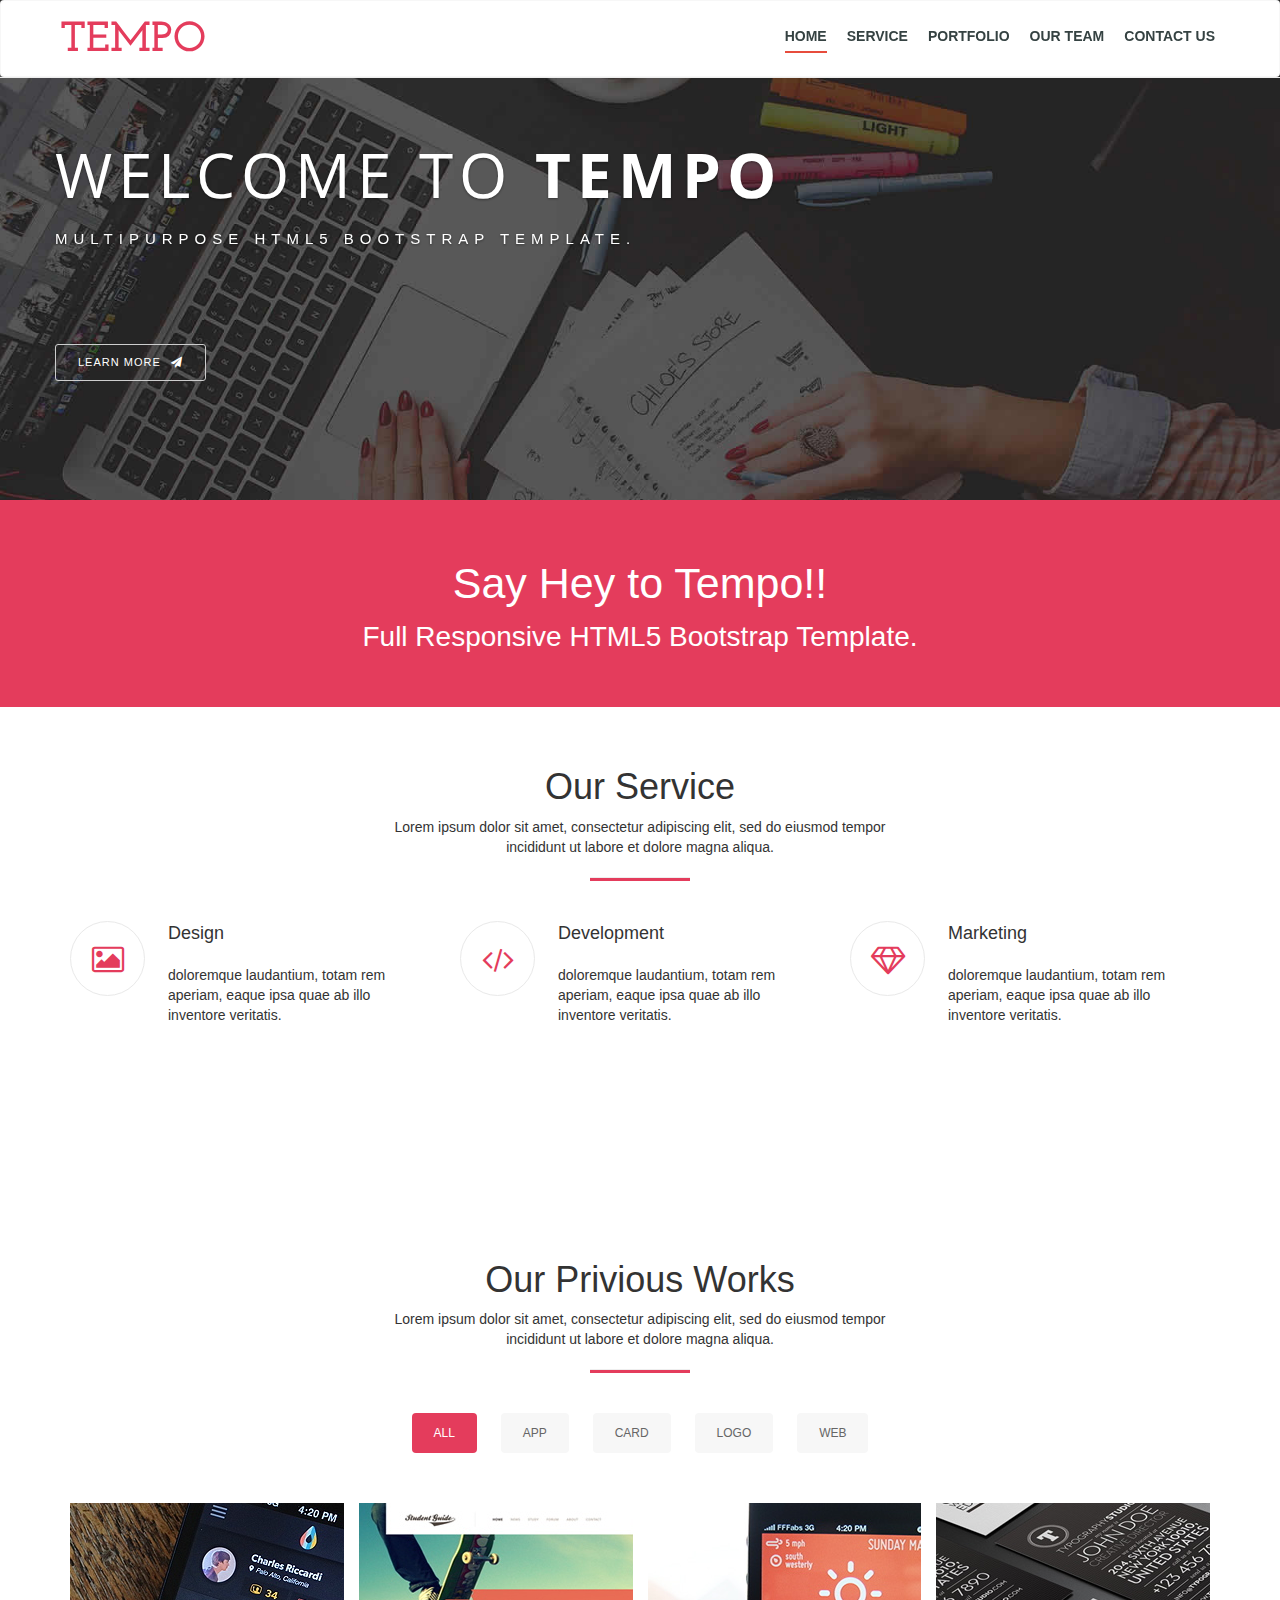
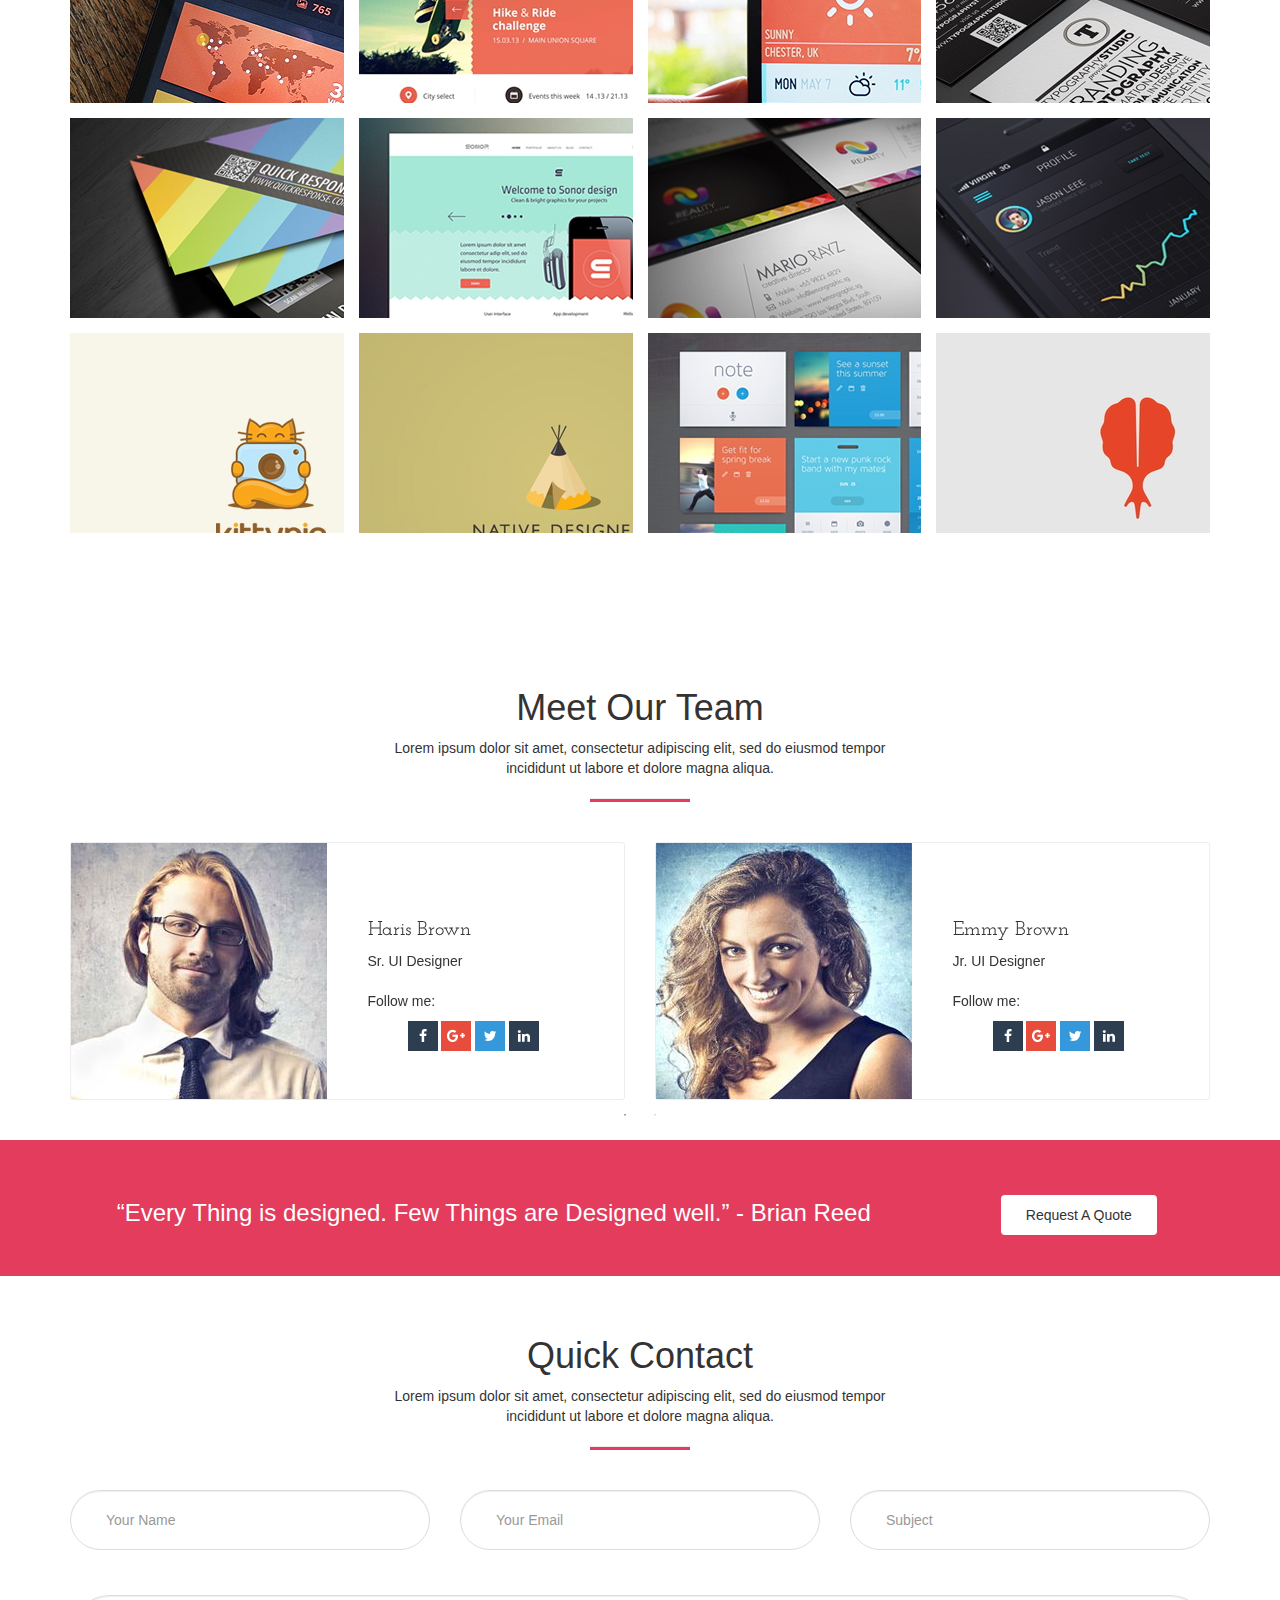
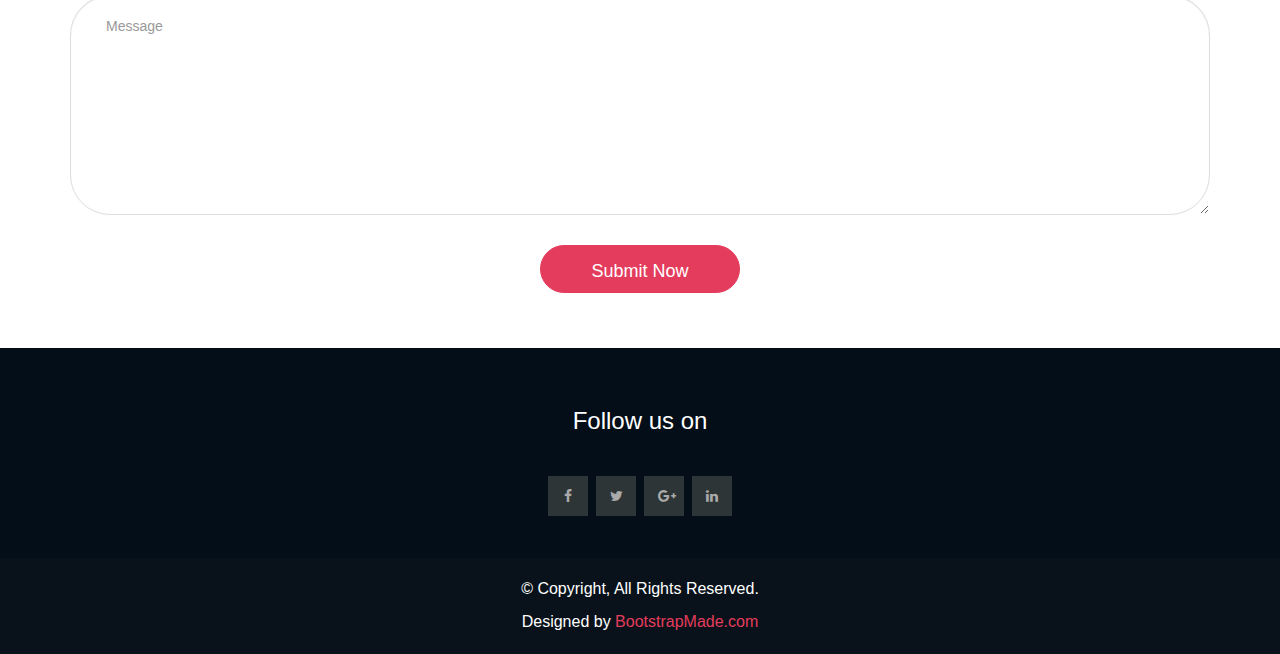
==== Tempo/index.html @ afe63075 "Memasukkan Tampilan Awal InFast" ====
<!DOCTYPE html>
<html lang="en" class=" js no-touch">

<head>
  <title> InFast </title>
  <meta charset="utf-8">
  <meta name="viewport" content="width=device-width, initial-scale=1">
  <link rel="stylesheet" href="css/bootstrap.min.css">
  <link rel="stylesheet" type="text/css" href="css/font-awesome.min.css">
  <link href='https://fonts.googleapis.com/css?family=Open+Sans:300,600|Raleway:600,300|Josefin+Slab:400,700,600italic,600,400italic' rel='stylesheet' type='text/css'>
  <link rel="stylesheet" type="text/css" href="css/slick-team-slider.css" />
  <link rel="stylesheet" type="text/css" href="css/style.css">
  <!-- =======================================================
    Theme Name: Tempo
    Theme URL: https://bootstrapmade.com/tempo-free-onepage-bootstrap-theme/
    Author: BootstrapMade.com
    Author URL: https://bootstrapmade.com
  ======================================================= -->
</head>

<body>
  <!--HEADER START-->
  <div class="main-navigation navbar-fixed-top">
    <nav class="navbar navbar-default">
      <div class="container">
        <div class="navbar-header">
          <button type="button" class="navbar-toggle" data-toggle="collapse" data-target="#myNavbar">
			    <span class="icon-bar"></span>
			    <span class="icon-bar"></span>
			    <span class="icon-bar"></span>
			  </button>
          <a class="navbar-brand" href="index.html">Tempo</a>
        </div>
        <div class="collapse navbar-collapse" id="myNavbar">
          <ul class="nav navbar-nav navbar-right">
            <li class="active"><a href="#banner">Home</a></li>
            <li><a href="#service">Service</a></li>
            <li><a href="#portfolio">Portfolio</a></li>
            <li><a href="#about">Our Team</a></li>
            <li><a href="#contact">Contact Us</a></li>
          </ul>
        </div>
      </div>
    </nav>
  </div>
  <!--HEADER END-->

  <!--BANNER START-->
  <div id="banner" class="section-padding">
    <div class="container">
      <div class="row">
        <div class="jumbotron">
          <h1 class="small">Welcome To <span class="bold">Tempo</span></h1>
          <p class="big">Multipurpose HTML5 Bootstrap template.</p>
          <a href="#" class="btn btn-banner">Learn More<i class="fa fa-send"></i></a>
        </div>
      </div>
    </div>
  </div>
  <!--BANNER END-->

  <!--CTA1 START-->
  <div class="cta-1">
    <div class="container">
      <div class="row text-center white">
        <h1 class="cta-title">Say Hey to Tempo!!</h1>
        <p class="cta-sub-title">Full Responsive HTML5 Bootstrap Template.</p>
      </div>
    </div>
  </div>
  <!--CTA1 END-->

  <!--SERVICE START-->
  <div id="service" class="section-padding">
    <div class="container">
      <div class="row">
        <div class="page-title text-center">
          <h1>Our Service</h1>
          <p>Lorem ipsum dolor sit amet, consectetur adipiscing elit, sed do eiusmod tempor <br>incididunt ut labore et dolore magna aliqua. </p>
          <hr class="pg-titl-bdr-btm"></hr>
        </div>
        <div class="col-md-4">
          <div class="service-box">
            <div class="service-icon"><i class="fa fa-picture-o"></i></div>
            <div class="service-text">
              <h3>Design</h3>
              <p> doloremque laudantium, totam rem aperiam, eaque ipsa quae ab illo inventore veritatis.</p>
            </div>
          </div>
        </div>
        <div class="col-md-4">
          <div class="service-box">
            <div class="service-icon"><i class="fa fa fa-code"></i></div>
            <div class="service-text">
              <h3>Development</h3>
              <p> doloremque laudantium, totam rem aperiam, eaque ipsa quae ab illo inventore veritatis.</p>
            </div>
          </div>
        </div>
        <div class="col-md-4">
          <div class="service-box">
            <div class="service-icon"><i class="fa fa-diamond"></i></div>
            <div class="service-text">
              <h3>Marketing</h3>
              <p> doloremque laudantium, totam rem aperiam, eaque ipsa quae ab illo inventore veritatis.</p>
            </div>
          </div>
        </div>
      </div>
    </div>
  </div>
  <!--SERVICE END-->
  <div id="portfolio">
    <div class="container">
      <div class="page-title text-center">
        <h1>Our Privious Works</h1>
        <p>Lorem ipsum dolor sit amet, consectetur adipiscing elit, sed do eiusmod tempor <br>incididunt ut labore et dolore magna aliqua. </p>
        <hr class="pg-titl-bdr-btm"></hr>
      </div>
      <div class="row">
        <div class="col-lg-12">
          <ul id="portfolio-flters">
            <li data-filter=".filter-app, .filter-card, .filter-logo, .filter-web" class="filter-active">All</li>
            <li data-filter=".filter-app">App</li>
            <li data-filter=".filter-card">Card</li>
            <li data-filter=".filter-logo">Logo</li>
            <li data-filter=".filter-web">Web</li>
          </ul>
        </div>
      </div>

      <div class="row" id="portfolio-wrapper">
        <div class="col-lg-3 col-md-6 portfolio-item filter-app">
          <a href="">
            <img src="img/portfolio/app1.jpg" alt="">
            <div class="details">
              <h4>App 1</h4>
              <span>Alored dono par</span>
            </div>
          </a>
        </div>

        <div class="col-lg-3 col-md-6 portfolio-item filter-web">
          <a href="">
            <img src="img/portfolio/web2.jpg" alt="">
            <div class="details">
              <h4>Web 2</h4>
              <span>Alored dono par</span>
            </div>
          </a>
        </div>

        <div class="col-lg-3 col-md-6 portfolio-item filter-app">
          <a href="">
            <img src="img/portfolio/app3.jpg" alt="">
            <div class="details">
              <h4>App 3</h4>
              <span>Alored dono par</span>
            </div>
          </a>
        </div>

        <div class="col-lg-3 col-md-6 portfolio-item filter-card">
          <a href="">
            <img src="img/portfolio/card1.jpg" alt="">
            <div class="details">
              <h4>Card 1</h4>
              <span>Alored dono par</span>
            </div>
          </a>
        </div>

        <div class="col-lg-3 col-md-6 portfolio-item filter-card">
          <a href="">
            <img src="img/portfolio/card2.jpg" alt="">
            <div class="details">
              <h4>Card 2</h4>
              <span>Alored dono par</span>
            </div>
          </a>
        </div>

        <div class="col-lg-3 col-md-6 portfolio-item filter-web">
          <a href="">
            <img src="img/portfolio/web3.jpg" alt="">
            <div class="details">
              <h4>Web 3</h4>
              <span>Alored dono par</span>
            </div>
          </a>
        </div>

        <div class="col-lg-3 col-md-6 portfolio-item filter-card">
          <a href="">
            <img src="img/portfolio/card3.jpg" alt="">
            <div class="details">
              <h4>Card 3</h4>
              <span>Alored dono par</span>
            </div>
          </a>
        </div>

        <div class="col-lg-3 col-md-6 portfolio-item filter-app">
          <a href="">
            <img src="img/portfolio/app2.jpg" alt="">
            <div class="details">
              <h4>App 2</h4>
              <span>Alored dono par</span>
            </div>
          </a>
        </div>

        <div class="col-lg-3 col-md-6 portfolio-item filter-logo">
          <a href="">
            <img src="img/portfolio/logo1.jpg" alt="">
            <div class="details">
              <h4>Logo 1</h4>
              <span>Alored dono par</span>
            </div>
          </a>
        </div>

        <div class="col-lg-3 col-md-6 portfolio-item filter-logo">
          <a href="">
            <img src="img/portfolio/logo3.jpg" alt="">
            <div class="details">
              <h4>Logo 3</h4>
              <span>Alored dono par</span>
            </div>
          </a>
        </div>

        <div class="col-lg-3 col-md-6 portfolio-item filter-web">
          <a href="">
            <img src="img/portfolio/web1.jpg" alt="">
            <div class="details">
              <h4>Web 1</h4>
              <span>Alored dono par</span>
            </div>
          </a>
        </div>

        <div class="col-lg-3 col-md-6 portfolio-item filter-logo">
          <a href="">
            <img src="img/portfolio/logo2.jpg" alt="">
            <div class="details">
              <h4>Logo 2</h4>
              <span>Alored dono par</span>
            </div>
          </a>
        </div>
      </div>
    </div>
  </div>

  <!--TEAM START-->
  <div id="about" class="section-padding">
    <div class="container">
      <div class="row">
        <div class="page-title text-center">
          <h1>Meet Our Team</h1>
          <p>Lorem ipsum dolor sit amet, consectetur adipiscing elit, sed do eiusmod tempor <br>incididunt ut labore et dolore magna aliqua. </p>
          <hr class="pg-titl-bdr-btm"></hr>
        </div>
        <div class="autoplay">
          <div class="col-md-6">
            <div class="team-info">
              <div class="img-sec">
                <img src="img/agent1.jpg" class="img-responsive">
              </div>
              <div class="fig-caption">
                <h3>Haris Brown</h3>
                <p class="marb-20">Sr. UI Designer</p>
                <p>Follow me:</p>
                <ul class="team-social">
                  <li class="bgblue-dark"><a href="#"><i class="fa fa-facebook"></i></a></li>
                  <li class="bgred"><a href="#"><i class="fa fa-google-plus"></i></a></li>
                  <li class="bgblue-light"><a href="#"><i class="fa fa-twitter"></i></a></li>
                  <li class="bgblue-dark"><a href="#"><i class="fa fa-linkedin"></i></a></li>
                </ul>
              </div>
            </div>
          </div>
          <div class="col-md-6">
            <div class="team-info">
              <div class="img-sec">
                <img src="img/agent2.jpg" class="img-responsive">
              </div>
              <div class="fig-caption">
                <h3>Emmy Brown</h3>
                <p class="marb-20">Jr. UI Designer</p>
                <p>Follow me:</p>
                <ul class="team-social">
                  <li class="blue-dark"><a href="#"><i class="fa fa-facebook"></i></a></li>
                  <li class="red"><a href="#"><i class="fa fa-google-plus"></i></a></li>
                  <li class="blue-light"><a href="#"><i class="fa fa-twitter"></i></a></li>
                  <li class="blue-dark"><a href="#"><i class="fa fa-linkedin"></i></a></li>
                </ul>
              </div>
            </div>
          </div>
          <div class="col-md-6">
            <div class="team-info">
              <div class="img-sec">
                <img src="img/agent3.jpg" class="img-responsive">
              </div>
              <div class="fig-caption">
                <h3>Iain Dante</h3>
                <p class="marb-20">Jr. UI Designer</p>
                <p>Follow me:</p>
                <ul class="team-social">
                  <li class="blue-dark"><a href="#"><i class="fa fa-facebook"></i></a></li>
                  <li class="red"><a href="#"><i class="fa fa-google-plus"></i></a></li>
                  <li class="blue-light"><a href="#"><i class="fa fa-twitter"></i></a></li>
                  <li class="blue-dark"><a href="#"><i class="fa fa-linkedin"></i></a></li>
                </ul>
              </div>
            </div>
          </div>
          <div class="col-md-6">
            <div class="team-info">
              <div class="img-sec">
                <img src="img/agent4.jpg" class="img-responsive">
              </div>
              <div class="fig-caption">
                <h3>Kate Haris</h3>
                <p class="marb-20">Jr. UI Designer</p>
                <p>Follow me:</p>
                <ul class="team-social">
                  <li class="blue-dark"><a href="#"><i class="fa fa-facebook"></i></a></li>
                  <li class="red"><a href="#"><i class="fa fa-google-plus"></i></a></li>
                  <li class="blue-light"><a href="#"><i class="fa fa-twitter"></i></a></li>
                  <li class="blue-dark"><a href="#"><i class="fa fa-linkedin"></i></a></li>
                </ul>
              </div>
            </div>
          </div>
        </div>
      </div>
    </div>
  </div>
  <!--TEAM END-->

  <!--CTA2 START-->
  <div class="cta2">
    <div class="container">
      <div class="row white text-center">
        <h3 class="wd75 fnt-24">“Every Thing is designed. Few Things are Designed well.” - Brian Reed</h3>
        <p class="cta-sub-title"></p>
        <a href="#" class="btn btn-default">Request A Quote</a>
      </div>
    </div>
  </div>
  <!--CTA2 END-->

  <!--CONTACT START-->
  <div id="contact" class="section-padding">
    <div class="container">
      <div class="row">
        <div class="page-title text-center">
          <h1>Quick Contact</h1>
          <p>Lorem ipsum dolor sit amet, consectetur adipiscing elit, sed do eiusmod tempor <br>incididunt ut labore et dolore magna aliqua. </p>
          <hr class="pg-titl-bdr-btm"></hr>
        </div>
        <div id="sendmessage">Your message has been sent. Thank you!</div>
        <div id="errormessage"></div>

        <div class="form-sec">
          <form action="" method="post" role="form" class="contactForm">
            <div class="col-md-4 form-group">
              <input type="text" name="name" class="form-control text-field-box" id="name" placeholder="Your Name" data-rule="minlen:4" data-msg="Please enter at least 4 chars" />
              <div class="validation"></div>
            </div>
            <div class="col-md-4 form-group">
              <input type="email" class="form-control text-field-box" name="email" id="email" placeholder="Your Email" data-rule="email" data-msg="Please enter a valid email" />
              <div class="validation"></div>
            </div>
            <div class="col-md-4 form-group">
              <input type="text" class="form-control text-field-box" name="subject" id="subject" placeholder="Subject" data-rule="minlen:4" data-msg="Please enter at least 8 chars of subject" />
              <div class="validation"></div>
            </div>
            <div class="col-md-12 form-group">
              <textarea class="form-control text-field-box" name="message" rows="5" data-rule="required" data-msg="Please write something for us" placeholder="Message"></textarea>
              <div class="validation"></div>

              <button class="button-medium" id="contact-submit" type="submit" name="contact">Submit Now</button>
            </div>
          </form>
        </div>
      </div>
    </div>
  </div>
  <!--CONTACT END-->

  <!--FOOTER START-->
  <footer class="footer section-padding">
    <div class="container">
      <div class="row">
        <div style="visibility: visible; animation-name: zoomIn;" class="col-sm-12 text-center wow zoomIn">
          <h3>Follow us on</h3>
          <div class="footer_social">
            <ul>
              <li><a class="f_facebook" href="#"><i class="fa fa-facebook"></i></a></li>
              <li><a class="f_twitter" href="#"><i class="fa fa-twitter"></i></a></li>
              <li><a class="f_google" href="#"><i class="fa fa-google-plus"></i></a></li>
              <li><a class="f_linkedin" href="#"><i class="fa fa-linkedin"></i></a></li>
            </ul>
          </div>
        </div>
        <!--- END COL -->
      </div>
      <!--- END ROW -->
    </div>
    <!--- END CONTAINER -->
  </footer>
  <!--FOOTER END-->
  <div class="footer-bottom">
    <div class="container">
      <div style="visibility: visible; animation-name: zoomIn;" class="col-md-12 text-center wow zoomIn">
        <div class="footer_copyright">
          <p> © Copyright, All Rights Reserved.</p>
          <div class="credits">
            <!--
              All the links in the footer should remain intact.
              You can delete the links only if you purchased the pro version.
              Licensing information: https://bootstrapmade.com/license/
              Purchase the pro version with working PHP/AJAX contact form: https://bootstrapmade.com/buy/?theme=Tempo
            -->
            Designed by <a href="https://bootstrapmade.com/">BootstrapMade.com</a>
          </div>
        </div>
      </div>
    </div>
  </div>
  <script src="js/jquery.min.js"></script>
  <script src="js/jquery.easing.min.js"></script>
  <script src="js/bootstrap.min.js"></script>
  <script type="text/javascript" src="js/slick.min.js"></script>
  <script type="text/javascript" src="js/custom.js"></script>
  <script src="contactform/contactform.js"></script>

</body>

</html>
---- Tempo/css/style.css ----
/*
    Theme Name: Tempo
    Theme URL: https://bootstrapmade.com/tempo-free-onepage-bootstrap-theme/
    Author: BootstrapMade.com
    Author URL: https://bootstrapmade.com
*/

/**************************************
link & button
**************************************/
.white
{
	color:#fff !important;
}
h1.cta-title
{
	font-size: 43px;
}
h1
{
	font-size: 36px;
}
/**************************************
Header
**************************************/
.section-padding
{
	padding: 40px 0px;
}
.main-navigation
{
    border-bottom: 1px solid #eee;
}
.navbar-default {
    background-color: #fff;
    border-color: rgba(231, 231, 231, 0.33);
    padding: 20px 0px;
}

.navbar-default .navbar-nav > .active > a, .navbar-default .navbar-nav > .active > a:focus, .navbar-default .navbar-nav > .active > a:hover {
    color: #354242;
    background-color: #fff;
}
.navbar-nav {
    padding-top: 5px;
}

.navbar-default .navbar-nav > .active > a,.navbar-default .navbar-nav > li > a:hover, .navbar-default .navbar-nav > li > a:focus
{
	border-bottom: 2px solid #E74C3C;
    outline: none;
}
.navbar {
	min-height: inherit;
	margin-bottom: 0px;
}
.navbar-brand {
	height: inherit;
	font-family: 'Josefin Slab', serif;
	font-weight: 700;
	text-transform: uppercase;
	padding: 5px;
    font-size: 42px;
    margin-top: 5px;
}

.navbar-default .navbar-brand {
    color: #e43c5c;
}

.navbar-default .navbar-nav > li > a {
	color: #354242;
	font-weight: 600;
	text-transform: uppercase;
	margin: 0px 10px;
	padding-bottom: 5px;
	font-size: 14px;
}
.nav > li > a
{
	padding: 0px;
}
.jumbotron
{
    background-color: transparent;
    padding-top: 90px;
}
.jumbotron p.big
{
    line-height: 21px;
    border-width: 0px;
    margin: 0px;
    padding: 0px;
    letter-spacing: 6px;
    font-size: 15px;
    color: #fff;
    text-transform: uppercase;
    font-weight: 400;
    color: #ffffff;
    -webkit-filter: drop-shadow(0 1px 1px rgba(0, 0, 0, 0.4));
    -moz-filter: drop-shadow(0 1px 1px rgba(0, 0, 0, 0.4));
    -ms-filter: drop-shadow(0 1px 1px rgba(0, 0, 0, 0.4));
    filter: drop-shadow(0 1px 1px rgba(0, 0, 0, 0.4));
    padding-top: 10px;
}
a.btn-banner {
    border: 1px solid #cdcdcd;
    padding: 12px 22px;
    line-height: 0px;
    border-radius: 3px;
    font-family: 'Montserrat', sans-serif;
    font-weight: 400;
    font-size: 11px;
    text-transform: uppercase;
    color: #ffffff;
    letter-spacing: 1px;
    display: inline-block;
    margin-top: 95px;
}
a.btn-banner i
{
    padding-left: 10px;
}
a.btn-banner:hover, a.btn-banner:focus
{
    background-color: #e43c5c;
    color: #fff;
    border-color: #E74C3C;
    display: inline-block;
}
.bold
{
    font-weight: bold;
}
.bor-btm
{
    width: 100px;
    height: 1px;
    background-color: #ddd;
    margin-bottom: 85px;
}
.jumbotron h1.small
{
    line-height: 88px;
    border-width: 0px;
    margin: 0px;
    padding: 0px;
    font-family: 'Open Sans', sans-serif;
    font-size: 62px;
    letter-spacing: 6px;
    text-transform: uppercase;
    font-weight: 400;
    color: #ffffff;
    -webkit-filter: drop-shadow(0 1px 1px rgba(0, 0, 0, 0.4));
    -moz-filter: drop-shadow(0 1px 1px rgba(0, 0, 0, 0.4));
    -ms-filter: drop-shadow(0 1px 1px rgba(0, 0, 0, 0.4));
    filter: drop-shadow(0 1px 1px rgba(0, 0, 0, 0.4));
}
.container .jumbotron, .container-fluid .jumbotron {
    padding-right: 60px;
    padding-left: 0px;
}
.bgblue-dark
{
    background-color: #2C3E50;
}
.bgblue-light
{
    background-color: #3498DB;
}
.bgred
{
    background-color: #E74C3C;
}
.wrk-title
{
    cursor: pointer;
}
.cta-1, .cta2
{
	background-color: #e43c5c;
	padding: 40px 0px;
}
p.cta-sub-title
{
	font-size: 28px;
}
.pg-titl-bdr-btm
{
	width: 100px;
	height: 3px;
	background-color: #e43c5c;
}
.service-box {
    margin: 0 0 60px;
    display: inline-block;
}
.service-box .service-icon {
    width: 75px;
    height: 75px;
    border-radius: 50px;
    overflow: hidden;
    border: 1px solid #e9e9e9;
    line-height: 75px;
    text-align: center;
    color: #e43c5c;
    font-size: 30px;
    margin-right: 23px;
    float: left;
    -webkit-transition: all 0.5s ease 0s;
    -moz-transition: all 0.5s ease 0s;
    -ms-transition: all 0.5s ease 0s;
    transition: all 0.5s ease 0s;
}
.service-box .service-text {
    width: 70%;
    float: left;
    margin-bottom: 20px;
}
.service-box .service-text h3 {
    margin: 0 0 20px 0;
    padding: 0 0 0 0;
    font-size: 18px;
    line-height: 24px;
    color: #333333;
    font-weight: 400;
    -webkit-transition: all 0.5s ease 0s;
    -moz-transition: all 0.5s ease 0s;
    -ms-transition: all 0.5s ease 0s;
    transition: all 0.5s ease 0s;
}
.page-title
{
	margin-bottom: 40px;
}



.fil-btn .active
{
	background-color: #e43c5c;
}
.img-sec, .fig-caption
{
	width: 50%;
	float: left;
}
.team-info
{
	border: 1px solid rgba(204, 204, 204, 0.33);
	float: left;
	width: 100%;
	border-radius: 3px;
}
.fig-caption
{
	padding: 56px 20px 0px;
}
.fig-caption h3
{
	font-size: 20px;
	font-family: 'Josefin Slab', serif;
}
.fig-caption p
{
	font-size: 14px;
}
.team-social li
{
	display: inline-block;
}
.team-social li
{
	width: 30px;
	height: 30px;
	line-height: 30px;
	text-align: center;
}
.team-social li a
{
	color: #fff;
}
.blue-light{
	background-color: #3498DB;
}
.blue-dark
{
	background-color: #2C3E50;
}
.red
{
	background-color: #E74C3C;
}
.marb-20
{
	margin-bottom: 20px;
}
.wd75
{
	width: 75%;
	float: left;
}
.cta2 a
{
margin-top: 5px;
}
.fnt-24
{
	font-size: 24px;
}

/* Portfolio */
#portfolio {
  background: #fff;
  padding: 80px 0;
}

#portfolio #portfolio-wrapper {
  padding-right: 15px;
}

#portfolio #portfolio-flters {
  padding: 0;
  margin: 0 0 45px 0;
  list-style: none;
  text-align: center;
}

#portfolio #portfolio-flters li {
  cursor: pointer;
  margin: 0 10px;
  display: inline-block;
  padding: 10px 22px;
  font-size: 12px;
  line-height: 20px;
  color: #666666;
  border-radius: 4px;
  text-transform: uppercase;
  background: #f7f7f7;
  margin-bottom: 5px;
  transition: all 0.3s ease-in-out;
}

#portfolio #portfolio-flters li:hover, #portfolio #portfolio-flters li.filter-active {
  background: #E43C5C;
  color: #fff;
}

#portfolio .portfolio-item {
  position: relative;
  height: 200px;
  overflow: hidden !important;
  margin-bottom: 15px;
  transition: all 350ms ease;
  -webkit-transform: scale(1);
  -ms-transform: scale(1);
  transform: scale(1);
}

#portfolio .portfolio-item a {
  display: block;
  margin-right: 15px;
}

#portfolio .portfolio-item img {
  position: relative;
  top: 0;
  transition: all 600ms cubic-bezier(0.645, 0.045, 0.355, 1);
}

#portfolio .portfolio-item .details {
  height: 50px;
  background: #E43C5C;
  position: absolute;
  width: 100%;
  height: 50px;
  bottom: -50px;
  transition: all 300ms cubic-bezier(0.645, 0.045, 0.355, 1);
}

#portfolio .portfolio-item .details h4 {
  font-size: 14px;
  font-weight: 700;
  color: #fff;
  padding: 8px 0 2px 8px;
  margin: 0;
}

#portfolio .portfolio-item .details span {
  display: block;
  color: #fff;
  font-size: 13px;
  padding-left: 8px;
}

#portfolio .portfolio-item:hover .details {
  bottom: 0;
}

#portfolio .portfolio-item:hover img {
  top: -30px;
}

/* Contact Form */
.text-field-box {
    background: #fff;
    border: 1px solid #ddd;
    border-radius: 40px;
    height: 60px;
    line-height: 60px;
    text-align: left;
    color: #666;
    font-size: 14px;
    padding: 0 35px;
    margin-bottom: 30px;
    width: 100%;
    outline: none;
    appearance: none;
    -webkit-appearance: none;
}
.form-sec textarea {
    height: 220px;
}

.validation {
    color: red;
    display:none;
    margin: 0 0 20px;
    font-weight:400;
    font-size:13px;
}

#sendmessage {
    color: green;
    border:1px solid green;
    display:none;
    text-align:center;
    padding:15px;
    font-weight:600;
    margin-bottom:15px;
}

#errormessage {
    color: red;
    display:none;
    border:1px solid red;
    text-align:center;
    padding:15px;
    font-weight:600;
    margin-bottom:15px;
}

#sendmessage.show, #errormessage.show, .show {
	display:block;
}

.button-medium {
    background: #e43c5c;
    border-radius: 40px;
    color: #ffffff;
    cursor: pointer;
    display: block;
    font-family: "Montserrat", sans-serif;
    font-size: 18px;
    font-weight: 400;
    height: 48px;
    line-height: 48px;
    margin: 0 auto;
    overflow: hidden;
    text-align: center;
    width: 200px;
    -webkit-appearance: none;
    -moz-appearance: none;
    appearance: none;
    border: 1px solid #e43c5c;
    box-shadow: none;
    outline: none;
    -webkit-transition: all 0.5s ease 0s;
    -moz-transition: all 0.5s ease 0s;
    -ms-transition: all 0.5s ease 0s;
    transition: all 0.5s ease 0s;
}
.footer {
    background-color: #040E18;
}
.footer h3 {
    color: #fff;
    padding-bottom: 30px;
}
.footer_social ul {
    list-style: outside none none;
    margin: 0;
    padding: 0;
}
.footer_social ul li {
    margin: 2px;
    display: inline-block;
}
.footer_social ul li a {
    background: #2e3537 none repeat scroll 0 0;
    border: 1px solid #2e3537;
    box-shadow: 0 0 0 7px transparent;
    color: #aaa;
    display: block;
    font-size: 14px;
    height: 40px;
    line-height: 21px;
    padding: 9px 13px;
    -webkit-transition: all 0.4s ease 0s;
    transition: all 0.4s ease 0s;
    width: 40px;
}
.footer-bottom {
    background: #09121B;
    padding: 20px 0;
}
.footer_copyright {
    color: #fff;
    font-size: 16px;
    margin-bottom: 0;
}
.footer_copyright a {
    color: #e43c5c;
}
#banner
{
    background: url('../img/banner-bg.jpg') no-repeat;
    background-size: cover;
    min-height: 500px;
}
.cta2 .btn-default,.cta2 .btn-default:hover,.cta2 .btn-default:focus
{
    padding: 10px 25px;
    background-color: #fff;
    border: 0px;
}
/**************************************
cta
**************************************/
/** media queries**/
@media (min-width: 480px) and (max-width: 1023px) {
    .img-sec, .fig-caption {
    width: 100%;
    float: left;
}
.fig-caption {
    padding: 56px 20px 20px;
}
}
@media (min-width: 451px) and (max-width: 768px) {
.filter {
    padding: 5px 18px;
    margin-bottom: 3px;
}
.wd75
{
    width: 100%;
}
.fig-caption {
    padding: 56px 20px 20px;
}
}
@media (min-width: 301px) and (max-width: 450px) {
.filter {
    padding: 3px 14px;
    margin-bottom: 3px;
}
.jumbotron
{
    padding-right: 30px;
    padding-left: 30px;
}
.fig-caption {
    padding: 13px 20px 0px;
}
.team-social li {
    width: 20px;
    height: 20px;
    line-height: 20px;
    text-align: center;
}
.fig-caption h3 {
    font-size: 19px;
    font-family: 'Josefin Slab', serif;
}
.wd75
{
    width: 100%;
}
.service-box .service-text h3
{
    padding-top: 15px;
}
.jumbotron h1.small {
    font-size: 44px;
}
h1.cta-title {
    font-size: 30px;
}
p.cta-sub-title {
    font-size: 20px;
}
.button-medium {
    font-size: 15px;
    height: 40px;
    line-height: 40px;
    width: 150px;
}
.jumbotron
{
    padding: 90px 0px 0px 20px !important;
}
}
.footer_copyright a
{
    text-decoration: none;
}
@media (min-width: 100px) and (max-width: 300px) {
.filter {
    padding: 3px 14px;
    margin-bottom: 3px;
}
.img-sec, .fig-caption {
    width: 100%;
    float: left;
}
.fig-caption {
    padding: 56px 20px 20px;
}
.jumbotron h1.small {
    font-size: 44px;
}
h1.cta-title {
    font-size: 30px;
}
p.cta-sub-title {
    font-size: 20px;
}
.button-medium {
    font-size: 15px;
    height: 40px;
    line-height: 40px;
    width: 150px;
}
.jumbotron
{
    padding: 90px 0px 0px 20px !important;
}
.service-box .service-text h3 {
    padding-top: 15px;
}
.navbar-default .navbar-nav > .active > a, .navbar-default .navbar-nav > li > a{
    text-align: center;
}
}
@media (min-width: 300px) and (max-width: 768px) {
.navbar-default .navbar-nav > .active > a, .navbar-default .navbar-nav > li > a{
    text-align: center;
    border: 0px;
}
.navbar-default .navbar-nav > li > a:hover
{
    border: 0px;
}
}
/**************************************
form element
**************************************/
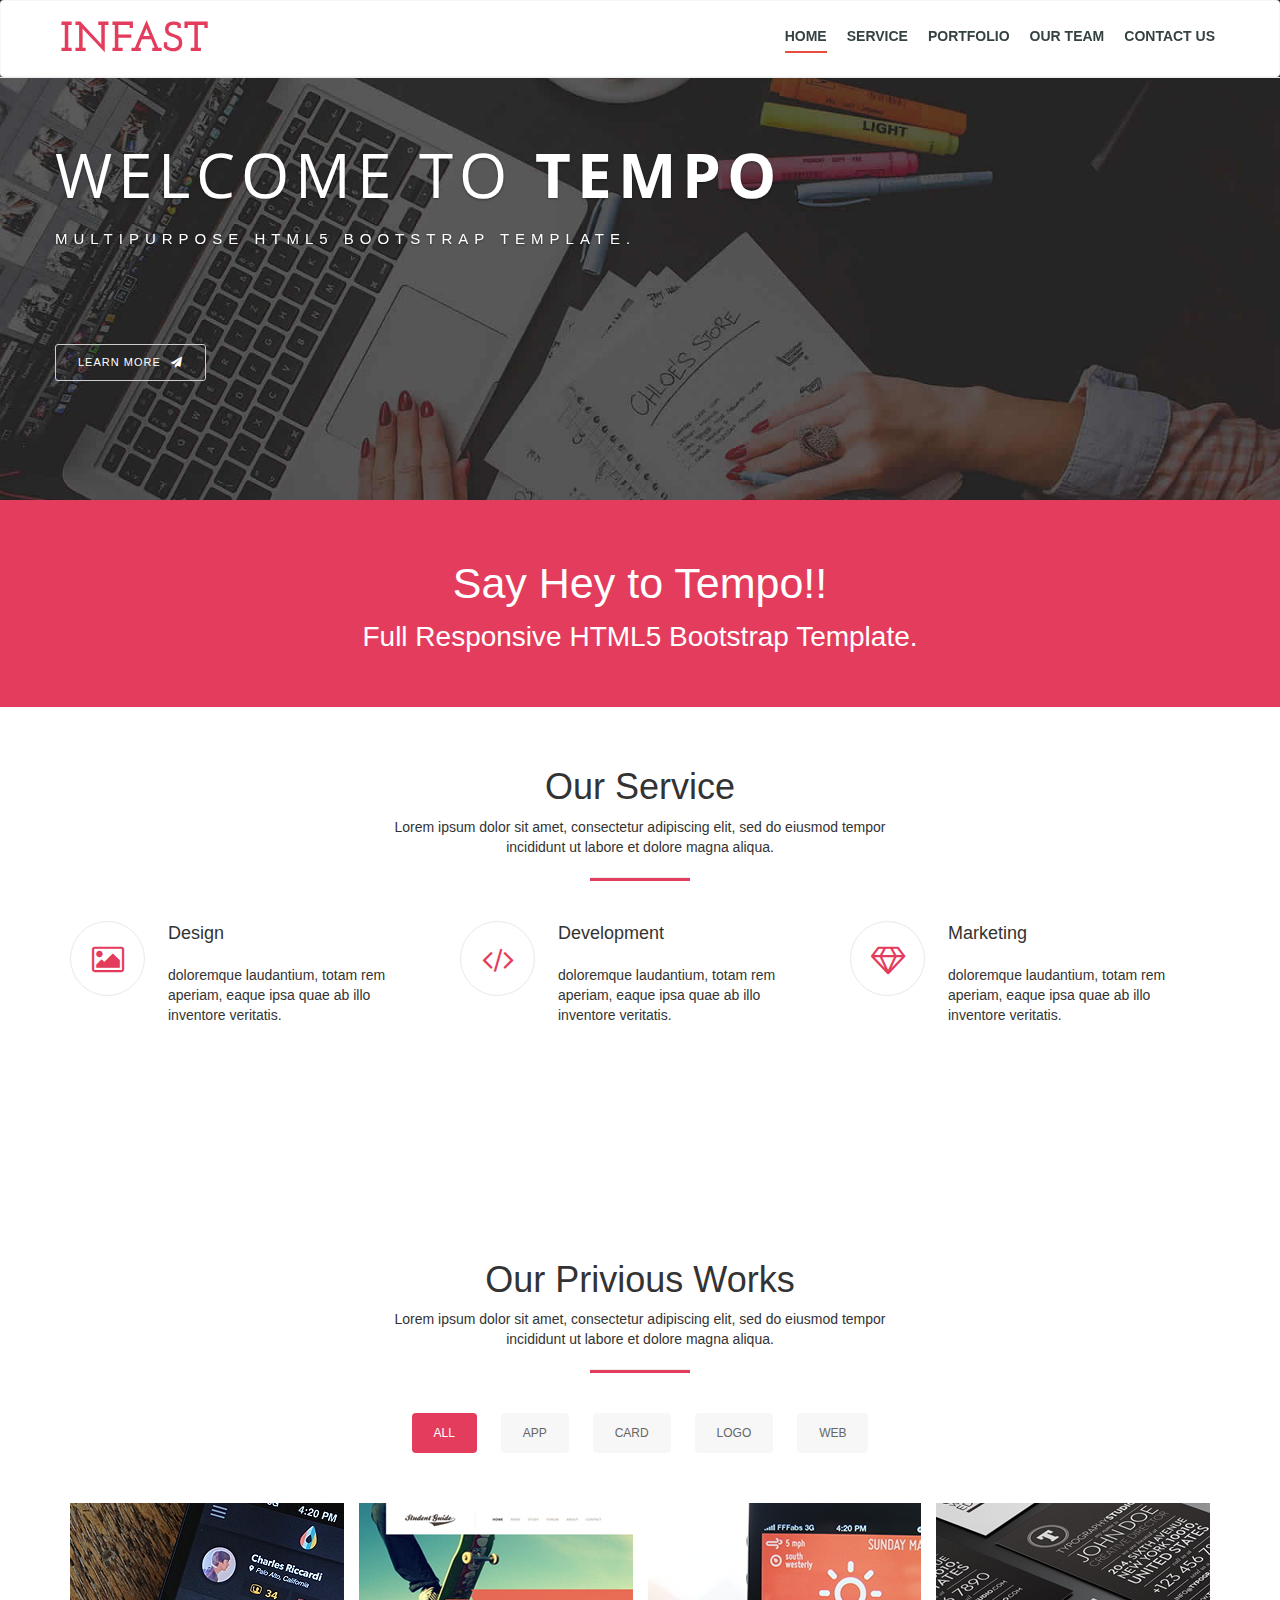
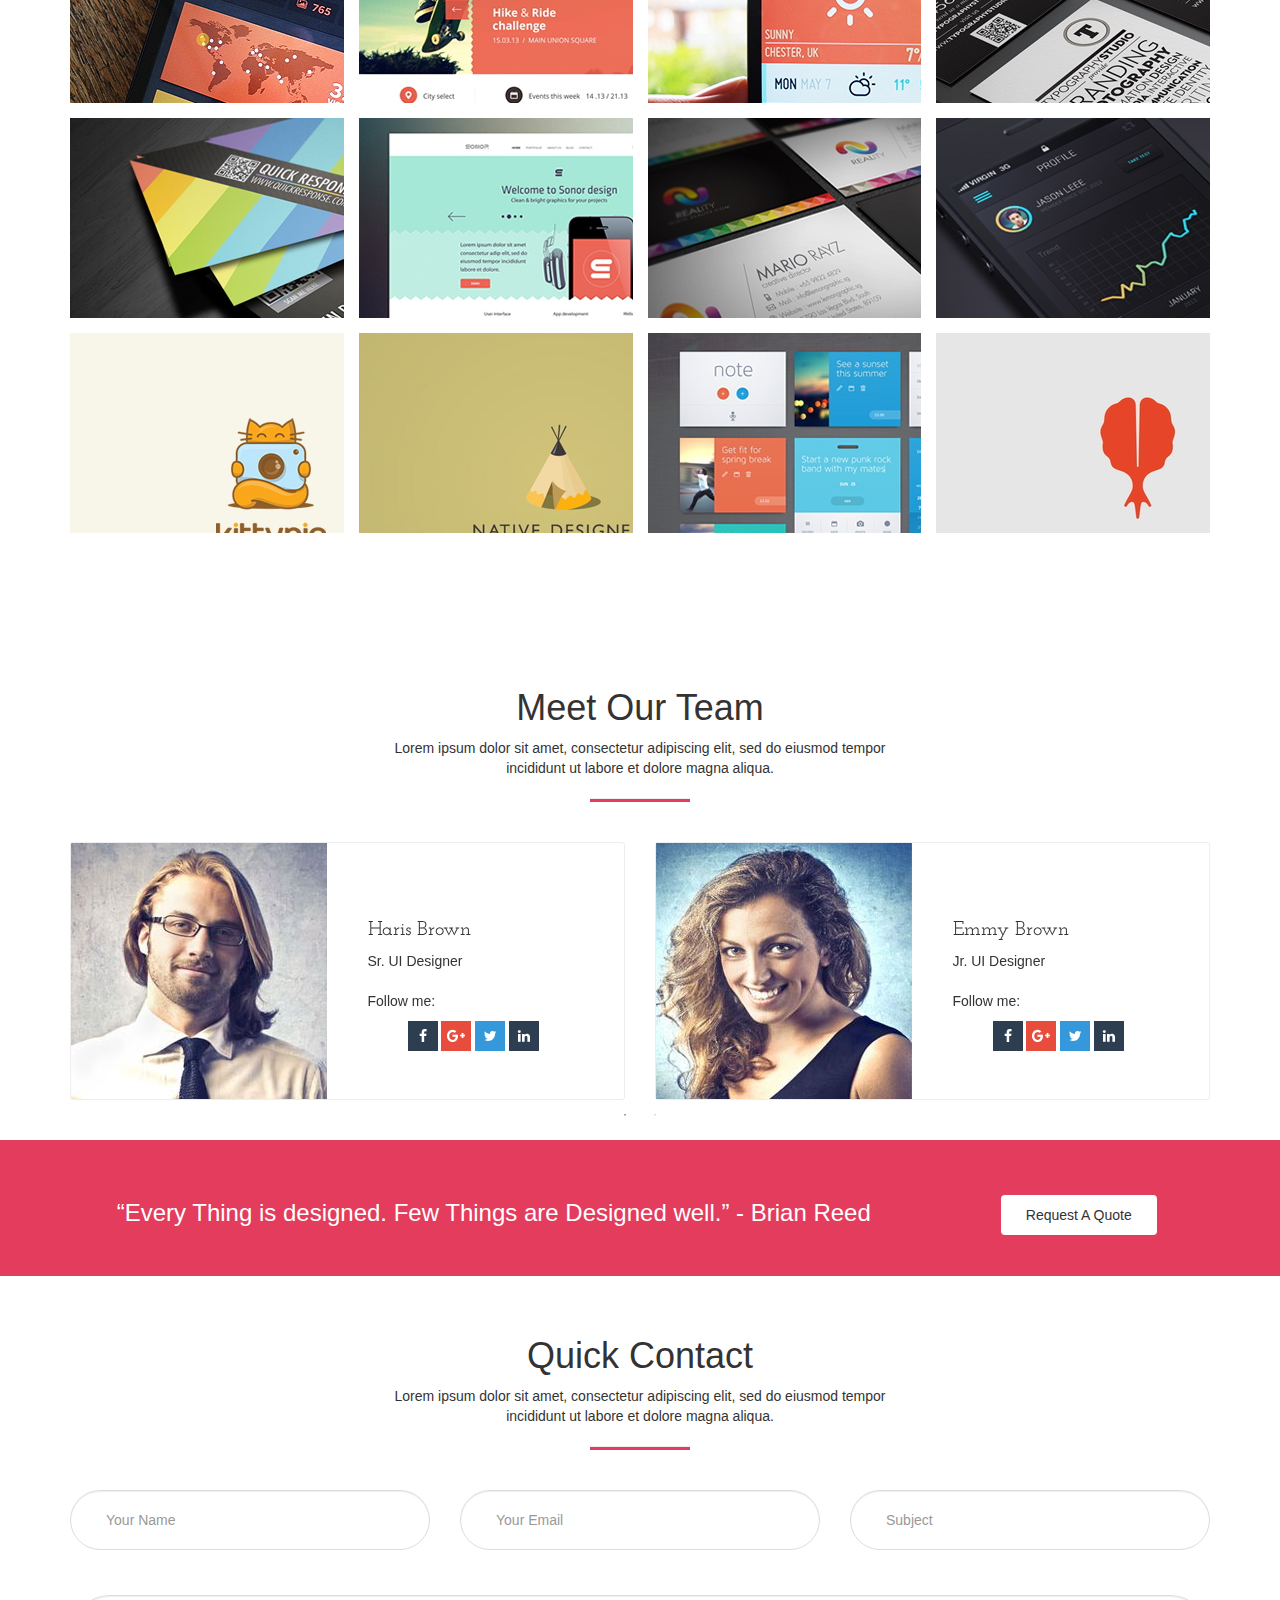
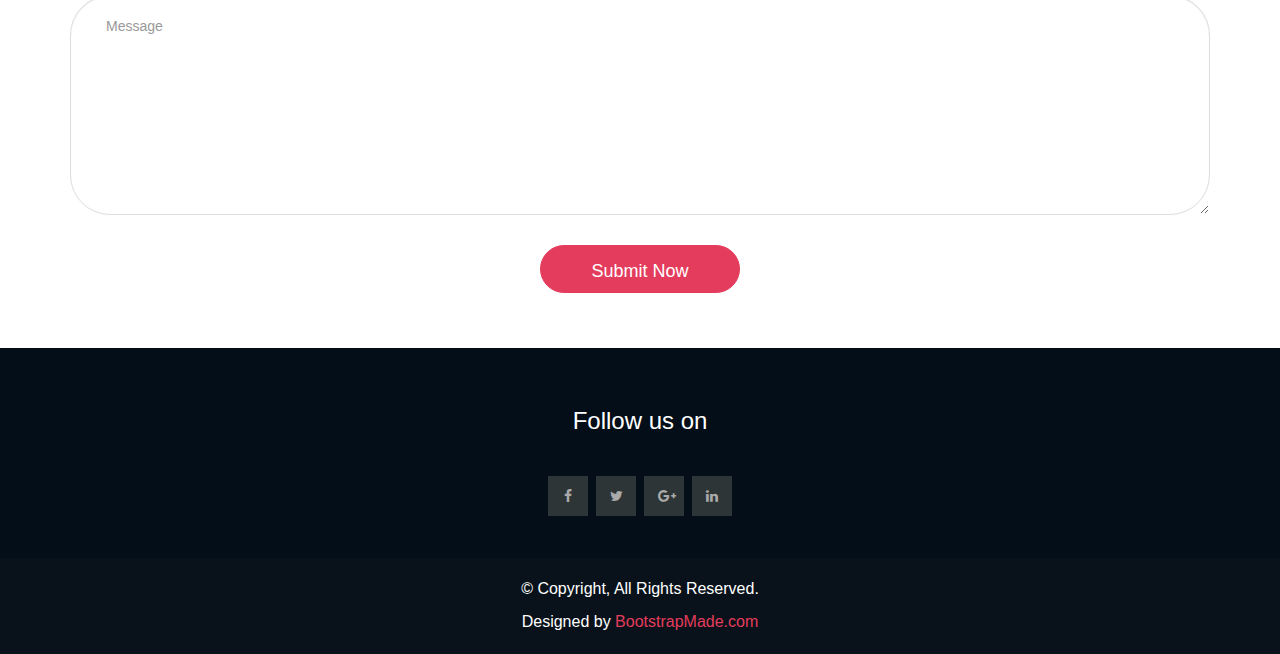
==== commit 1026ff6a: "Mengubah Title InFast" ====
--- a/Tempo/index.html
+++ b/Tempo/index.html
@@ -11,10 +11,9 @@
   <link rel="stylesheet" type="text/css" href="css/slick-team-slider.css" />
   <link rel="stylesheet" type="text/css" href="css/style.css">
   <!-- =======================================================
-    Theme Name: Tempo
+    Theme Name: InFast
     Theme URL: https://bootstrapmade.com/tempo-free-onepage-bootstrap-theme/
-    Author: BootstrapMade.com
-    Author URL: https://bootstrapmade.com
+    Author: InFast Team
   ======================================================= -->
 </head>
 
@@ -29,7 +28,7 @@
 			    <span class="icon-bar"></span>
 			    <span class="icon-bar"></span>
 			  </button>
-          <a class="navbar-brand" href="index.html">Tempo</a>
+          <a class="navbar-brand" href="index.html">InFast</a>
         </div>
         <div class="collapse navbar-collapse" id="myNavbar">
           <ul class="nav navbar-nav navbar-right">
